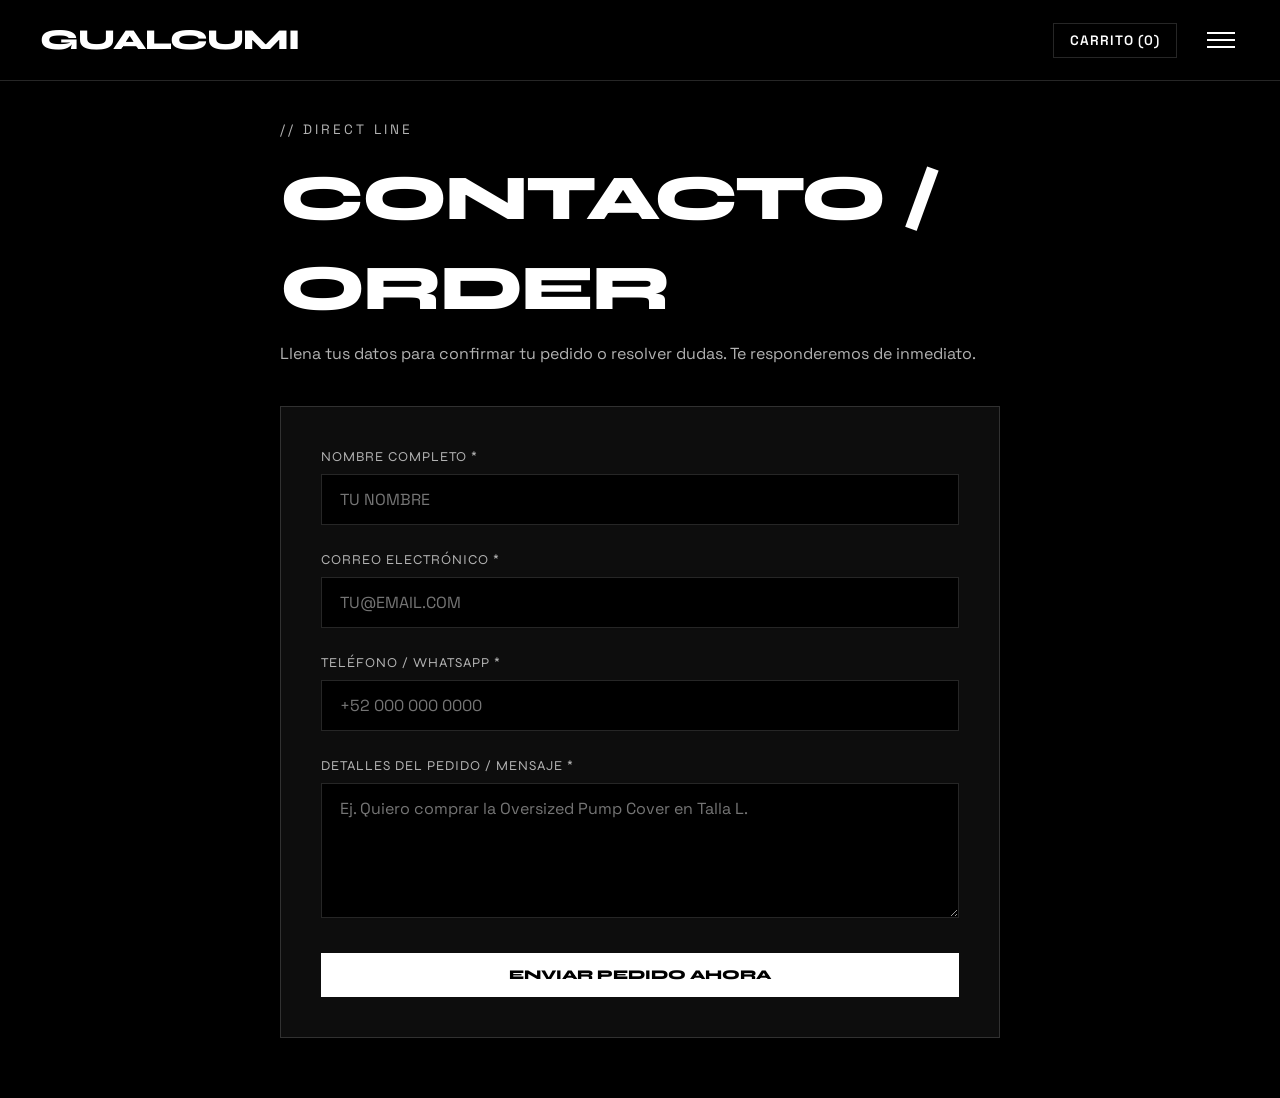
==== contacto.html @ f46a2134 "Primer version GUALCUMI" ====
<!DOCTYPE html>
<html lang="es">
<head>
  <meta charset="UTF-8">
  <meta name="viewport" content="width=device-width, initial-scale=1.0">
  <title>GUALCUMI | Contacto y Pedidos</title>
  <link rel="stylesheet" href="css/style.css">
</head>
<body>

  <!-- HEADER -->
  <header class="navbar">
    <a href="index.html" class="brand-logo">GUALCUMI</a>
    <div class="nav-actions">
      <button class="cart-btn" aria-label="Carrito de compras">
        CARRITO (<span id="cart-count">0</span>)
      </button>
      <button class="burger-menu" id="burger-toggle" aria-label="Abrir menú">
        <span></span><span></span><span></span>
      </button>
    </div>
  </header>

  <!-- MENÚ OVERLAY -->
  <div class="nav-overlay" id="nav-overlay">
    <div class="overlay-header">
      <span class="overlay-brand">GUALCUMI</span>
      <button class="close-menu" id="close-toggle">&times;</button>
    </div>
    <nav class="overlay-nav">
      <a href="index.html" class="nav-link">INICIO</a>
      <a href="hombre.html" class="nav-link">HOMBRE</a>
      <a href="mujer.html" class="nav-link">MUJER</a>
      <a href="contacto.html" class="nav-link active">CONTACTO</a>
    </nav>
    <div class="overlay-footer">
      <p>RAW & UNFILTERED GYMWEAR</p>
    </div>
  </div>

  <!-- CONTENIDO DE CONTACTO -->
  <main class="contact-container">
    <div class="contact-header">
      <span class="tagline">// DIRECT LINE</span>
      <h1 class="contact-title">CONTACTO / ORDER</h1>
      <p class="contact-subtitle">Llena tus datos para confirmar tu pedido o resolver dudas. Te responderemos de inmediato.</p>
    </div>

    <form class="underground-form" id="order-form">
      <div class="form-group">
        <label for="name">NOMBRE COMPLETO *</label>
        <input type="text" id="name" name="name" required placeholder="TU NOMBRE">
      </div>

      <div class="form-group">
        <label for="email">CORREO ELECTRÓNICO *</label>
        <input type="email" id="email" name="email" required placeholder="TU@EMAIL.COM">
      </div>

      <div class="form-group">
        <label for="phone">TELÉFONO / WHATSAPP *</label>
        <input type="tel" id="phone" name="phone" required placeholder="+52 000 000 0000">
      </div>

      <div class="form-group">
        <label for="message">DETALLES DEL PEDIDO / MENSAJE *</label>
        <textarea id="message" name="message" rows="5" required placeholder="Ej. Quiero comprar la Oversized Pump Cover en Talla L."></textarea>
      </div>

      <button type="submit" class="btn-glitch form-submit-btn">ENVIAR PEDIDO AHORA</button>
    </form>
  </main>

  <script src="js/main.js"></script>
</body>
</html>
---- css/style.css ----
/* ==========================================================================
   GUALCUMI - ESTILOS BASE & VARS (UNDERGROUND / STREETWEAR)
   ========================================================================== */

@import url('https://fonts.googleapis.com/css2?family=Space+Grotesk:wght@300;400;600;700&family=Syne:wght@700;800&display=swap');

:root {
  /* PALETA MONOCROMÁTICA */
  --bg-black: #000000;
  --bg-dark-gray: #0d0d0d;
  --gray-dark: #404040;
  --gray-mid: #737373;
  --gray-light: #B2B2B2;
  --white: #FFFFFF;

  /* FUENTES */
  --font-heading: 'Syne', sans-serif;
  --font-body: 'Space Grotesk', sans-serif;

  /* BORDES Y EFECTOS */
  --border-style: 1px solid rgba(255, 255, 255, 0.15);
  --border-strong: 1px solid var(--white);
  --transition-fast: all 0.25s cubic-bezier(0.16, 1, 0.3, 1);
}

/* RESET GENERAL */
*, *::before, *::after {
  box-sizing: border-box;
  margin: 0;
  padding: 0;
}

body {
  background-color: var(--bg-black);
  color: var(--white);
  font-family: var(--font-body);
  overflow-x: hidden;
  line-height: 1.4;
  -webkit-font-smoothing: antialiased;
}

/* SELECCIÓN DE TEXTO CUSTOMIZADA */
::selection {
  background-color: var(--white);
  color: var(--bg-black);
}

/* ESCALA TIPOGRÁFICA UNDERGROUND */
h1, h2, h3, .brand-logo {
  font-family: var(--font-heading);
  text-transform: uppercase;
  letter-spacing: -0.03em;
  font-weight: 800;
}

a {
  color: inherit;
  text-decoration: none;
}

/* UTILIDADES Y BOTONES UNDERGROUND */
.btn-glitch {
  display: inline-block;
  padding: 14px 28px;
  background-color: var(--white);
  color: var(--bg-black);
  font-family: var(--font-heading);
  font-weight: 800;
  text-transform: uppercase;
  border: none;
  cursor: pointer;
  position: relative;
  transition: var(--transition-fast);
}

.btn-glitch:hover {
  background-color: var(--gray-light);
  transform: translateY(-2px);
  box-shadow: 0 5px 15px rgba(255, 255, 255, 0.2);
}

/* SCROLLBAR PERSONALIZADA */
::-webkit-scrollbar {
  width: 6px;
}
::-webkit-scrollbar-track {
  background: var(--bg-black);
}
::-webkit-scrollbar-thumb {
  background: var(--gray-dark);
}
::-webkit-scrollbar-thumb:hover {
  background: var(--gray-light);
}

/* ==========================================================================
   HEADER & NAVBAR
   ========================================================================== */
.navbar {
  position: fixed;
  top: 0;
  left: 0;
  width: 100%;
  display: flex;
  justify-content: space-between;
  align-items: center;
  padding: 20px 40px;
  z-index: 100;
  background: rgba(0, 0, 0, 0.85);
  backdrop-filter: blur(10px);
  border-bottom: var(--border-style);
}

.brand-logo {
  font-size: 1.8rem;
  color: var(--white);
  letter-spacing: -1px;
}

.nav-actions {
  display: flex;
  align-items: center;
  gap: 25px;
}

.cart-btn {
  background: transparent;
  border: var(--border-style);
  color: var(--white);
  padding: 8px 16px;
  font-family: var(--font-body);
  font-size: 0.85rem;
  font-weight: 600;
  cursor: pointer;
  letter-spacing: 1px;
  transition: var(--transition-fast);
}

.cart-btn:hover {
  border-color: var(--white);
  background-color: var(--gray-dark);
}

.burger-menu {
  background: transparent;
  border: none;
  cursor: pointer;
  display: flex;
  flex-direction: column;
  gap: 5px;
  padding: 5px;
}

.burger-menu span {
  display: block;
  width: 28px;
  height: 2px;
  background-color: var(--white);
  transition: var(--transition-fast);
}

/* ==========================================================================
   MENÚ DESLIZABLE (OVERLAY)
   ========================================================================== */
.nav-overlay {
  position: fixed;
  top: 0;
  right: -100%;
  width: 100%;
  max-width: 450px;
  height: 100vh;
  background-color: var(--bg-black);
  border-left: var(--border-strong);
  z-index: 200;
  display: flex;
  flex-direction: column;
  justify-content: space-between;
  padding: 40px;
  transition: right 0.4s cubic-bezier(0.77, 0, 0.175, 1);
}

.nav-overlay.open {
  right: 0;
}

.overlay-header {
  display: flex;
  justify-content: space-between;
  align-items: center;
}

.overlay-brand {
  font-family: var(--font-heading);
  font-size: 1.2rem;
  color: var(--gray-light);
}

.close-menu {
  background: transparent;
  border: none;
  color: var(--white);
  font-size: 2.5rem;
  cursor: pointer;
  line-height: 1;
}

.overlay-nav {
  display: flex;
  flex-direction: column;
  gap: 20px;
}

.nav-link {
  font-family: var(--font-heading);
  font-size: 2.5rem;
  color: var(--gray-mid);
  transition: var(--transition-fast);
  width: fit-content;
}

.nav-link:hover, .nav-link.active {
  color: var(--white);
  transform: translateX(10px);
}

.overlay-footer {
  font-size: 0.75rem;
  color: var(--gray-mid);
  letter-spacing: 2px;
  border-top: var(--border-style);
  padding-top: 20px;
}

/* ==========================================================================
   HERO SECTION
   ========================================================================== */
.hero {
  position: relative;
  min-height: 100vh;
  display: flex;
  align-items: center;
  padding: 0 40px;
  padding-top: 100px;
  background: radial-gradient(circle at 70% 30%, var(--gray-dark) 0%, var(--bg-black) 70%);
}

.hero-content {
  max-width: 700px;
  z-index: 2;
}

.tagline {
  display: block;
  font-size: 0.85rem;
  color: var(--gray-light);
  letter-spacing: 3px;
  margin-bottom: 15px;
}

.hero-title {
  font-size: clamp(3rem, 7vw, 6rem);
  line-height: 0.95;
  margin-bottom: 25px;
}

.hero-subtitle {
  font-size: 1.1rem;
  color: var(--gray-light);
  margin-bottom: 35px;
  max-width: 480px;
}

.hero-buttons {
  display: flex;
  gap: 15px;
  flex-wrap: wrap;
}

.btn-secondary {
  background-color: transparent;
  color: var(--white);
  border: var(--border-strong);
}

.btn-secondary:hover {
  background-color: var(--white);
  color: var(--bg-black);
}

/* ==========================================================================
   CATÁLOGO & CARRUSEL DE PRODUCTOS
   ========================================================================== */
.catalog-container {
  padding: 120px 40px 60px;
  max-width: 1400px;
  margin: 0 auto;
}

.catalog-header {
  margin-bottom: 40px;
}

.catalog-title {
  font-size: clamp(2.5rem, 5vw, 4rem);
}

.product-grid {
  display: grid;
  grid-template-columns: repeat(auto-fit, minmax(320px, 1fr));
  gap: 40px;
}

.product-card {
  background-color: var(--bg-dark-gray);
  border: var(--border-style);
  padding: 20px;
  display: flex;
  flex-direction: column;
  transition: var(--transition-fast);
}

.product-card:hover {
  border-color: var(--white);
  transform: translateY(-4px);
}

/* CARRUSEL */
.carousel {
  position: relative;
  width: 100%;
  aspect-ratio: 4 / 5;
  background-color: var(--bg-black);
  overflow: hidden;
  margin-bottom: 20px;
}

.carousel-track {
  width: 100%;
  height: 100%;
  position: relative;
}

.carousel-slide {
  position: absolute;
  top: 0;
  left: 0;
  width: 100%;
  height: 100%;
  opacity: 0;
  transition: opacity 0.3s ease-in-out;
  display: flex;
  align-items: center;
  justify-content: center;
}

.carousel-slide.active {
  opacity: 1;
}

.img-placeholder {
  width: 100%;
  height: 100%;
  display: flex;
  align-items: center;
  justify-content: center;
  background: linear-gradient(135deg, var(--gray-dark) 0%, var(--bg-black) 100%);
  color: var(--gray-light);
  font-weight: 700;
  font-size: 0.9rem;
  letter-spacing: 1px;
  text-align: center;
  padding: 20px;
  border: 1px dashed var(--gray-mid);
}

.carousel-btn {
  position: absolute;
  top: 50%;
  transform: translateY(-50%);
  background: rgba(0, 0, 0, 0.7);
  color: var(--white);
  border: var(--border-style);
  width: 36px;
  height: 36px;
  cursor: pointer;
  z-index: 10;
  font-family: var(--font-heading);
  font-weight: 800;
  transition: var(--transition-fast);
}

.carousel-btn:hover {
  background: var(--white);
  color: var(--bg-black);
}

.carousel-btn.prev { left: 10px; }
.carousel-btn.next { right: 10px; }

.product-info h3 {
  font-size: 1.2rem;
  margin-bottom: 8px;
}

.product-info .price {
  color: var(--gray-light);
  font-weight: 600;
  margin-bottom: 15px;
}

.product-info .add-to-cart {
  width: 100%;
}

/* ==========================================================================
   FORMULARIO Y SECCIÓN DE CONTACTO
   ========================================================================== */
.contact-container {
  padding: 120px 40px 60px;
  max-width: 800px;
  margin: 0 auto;
}

.contact-header {
  margin-bottom: 40px;
}

.contact-title {
  font-size: clamp(2.5rem, 5vw, 4rem);
  margin-bottom: 10px;
}

.contact-subtitle {
  color: var(--gray-light);
  font-size: 1rem;
}

.underground-form {
  display: flex;
  flex-direction: column;
  gap: 25px;
  background-color: var(--bg-dark-gray);
  padding: 40px;
  border: var(--border-style);
}

.form-group {
  display: flex;
  flex-direction: column;
  gap: 8px;
}

.form-group label {
  font-family: var(--font-heading);
  font-size: 0.85rem;
  color: var(--gray-light);
  letter-spacing: 1px;
}

.form-group input,
.form-group textarea {
  background-color: var(--bg-black);
  border: var(--border-style);
  color: var(--white);
  padding: 14px 18px;
  font-family: var(--font-body);
  font-size: 1rem;
  outline: none;
  transition: var(--transition-fast);
}

.form-group input:focus,
.form-group textarea:focus {
  border-color: var(--white);
  box-shadow: 0 0 10px rgba(255, 255, 255, 0.1);
}

.form-submit-btn {
  margin-top: 10px;
  width: 100%;
}
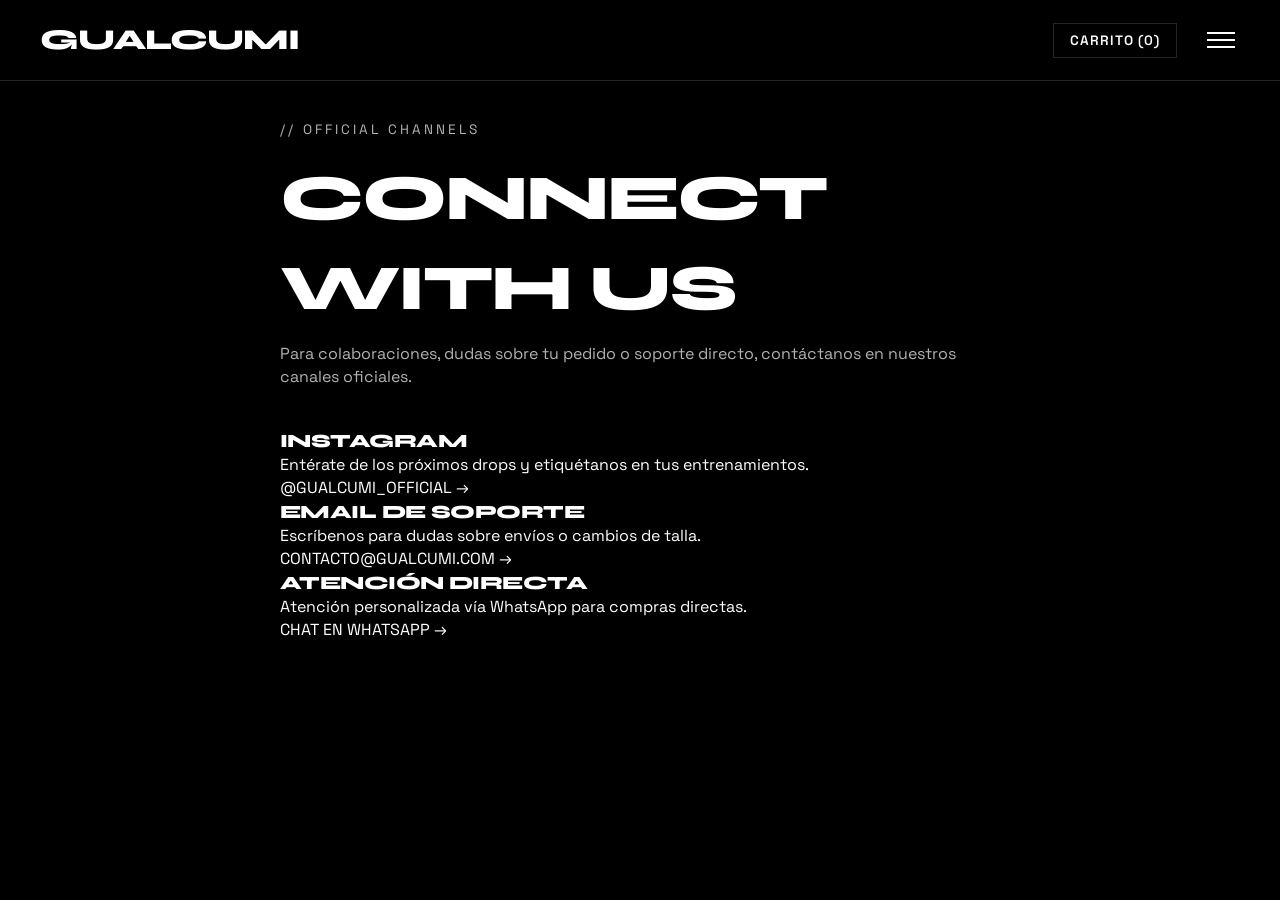
==== commit 651a9c56: "Remover drawer de carrito y simplificar flujo" ====
--- a/contacto.html
+++ b/contacto.html
@@ -3,7 +3,7 @@
 <head>
   <meta charset="UTF-8">
   <meta name="viewport" content="width=device-width, initial-scale=1.0">
-  <title>GUALCUMI | Contacto y Pedidos</title>
+  <title>GUALCUMI | Contacto</title>
   <link rel="stylesheet" href="css/style.css">
 </head>
 <body>
@@ -12,7 +12,7 @@
   <header class="navbar">
     <a href="index.html" class="brand-logo">GUALCUMI</a>
     <div class="nav-actions">
-      <button class="cart-btn" aria-label="Carrito de compras">
+      <button class="cart-btn" id="open-cart-btn" aria-label="Carrito de compras">
         CARRITO (<span id="cart-count">0</span>)
       </button>
       <button class="burger-menu" id="burger-toggle" aria-label="Abrir menú">
@@ -38,37 +38,33 @@
     </div>
   </div>
 
-  <!-- CONTENIDO DE CONTACTO -->
+  <!-- SECCIÓN DE CONTACTO Y REDES -->
   <main class="contact-container">
     <div class="contact-header">
-      <span class="tagline">// DIRECT LINE</span>
-      <h1 class="contact-title">CONTACTO / ORDER</h1>
-      <p class="contact-subtitle">Llena tus datos para confirmar tu pedido o resolver dudas. Te responderemos de inmediato.</p>
+      <span class="tagline">// OFFICIAL CHANNELS</span>
+      <h1 class="contact-title">CONNECT WITH US</h1>
+      <p class="contact-subtitle">Para colaboraciones, dudas sobre tu pedido o soporte directo, contáctanos en nuestros canales oficiales.</p>
     </div>
 
-    <form class="underground-form" id="order-form">
-      <div class="form-group">
-        <label for="name">NOMBRE COMPLETO *</label>
-        <input type="text" id="name" name="name" required placeholder="TU NOMBRE">
+    <div class="contact-grid">
+      <div class="contact-card">
+        <h3>INSTAGRAM</h3>
+        <p>Entérate de los próximos drops y etiquétanos en tus entrenamientos.</p>
+        <a href="https://instagram.com/tu_cuenta_de_instagram" target="_blank" class="contact-link">@GUALCUMI_OFFICIAL &rarr;</a>
       </div>
 
-      <div class="form-group">
-        <label for="email">CORREO ELECTRÓNICO *</label>
-        <input type="email" id="email" name="email" required placeholder="TU@EMAIL.COM">
+      <div class="contact-card">
+        <h3>EMAIL DE SOPORTE</h3>
+        <p>Escríbenos para dudas sobre envíos o cambios de talla.</p>
+        <a href="mailto:contacto@gualcumi.com" class="contact-link">CONTACTO@GUALCUMI.COM &rarr;</a>
       </div>
 
-      <div class="form-group">
-        <label for="phone">TELÉFONO / WHATSAPP *</label>
-        <input type="tel" id="phone" name="phone" required placeholder="+52 000 000 0000">
+      <div class="contact-card">
+        <h3>ATENCIÓN DIRECTA</h3>
+        <p>Atención personalizada vía WhatsApp para compras directas.</p>
+        <a href="https://wa.me/525500000000" target="_blank" class="contact-link">CHAT EN WHATSAPP &rarr;</a>
       </div>
-
-      <div class="form-group">
-        <label for="message">DETALLES DEL PEDIDO / MENSAJE *</label>
-        <textarea id="message" name="message" rows="5" required placeholder="Ej. Quiero comprar la Oversized Pump Cover en Talla L."></textarea>
-      </div>
-
-      <button type="submit" class="btn-glitch form-submit-btn">ENVIAR PEDIDO AHORA</button>
-    </form>
+    </div>
   </main>
 
   <script src="js/main.js"></script>
